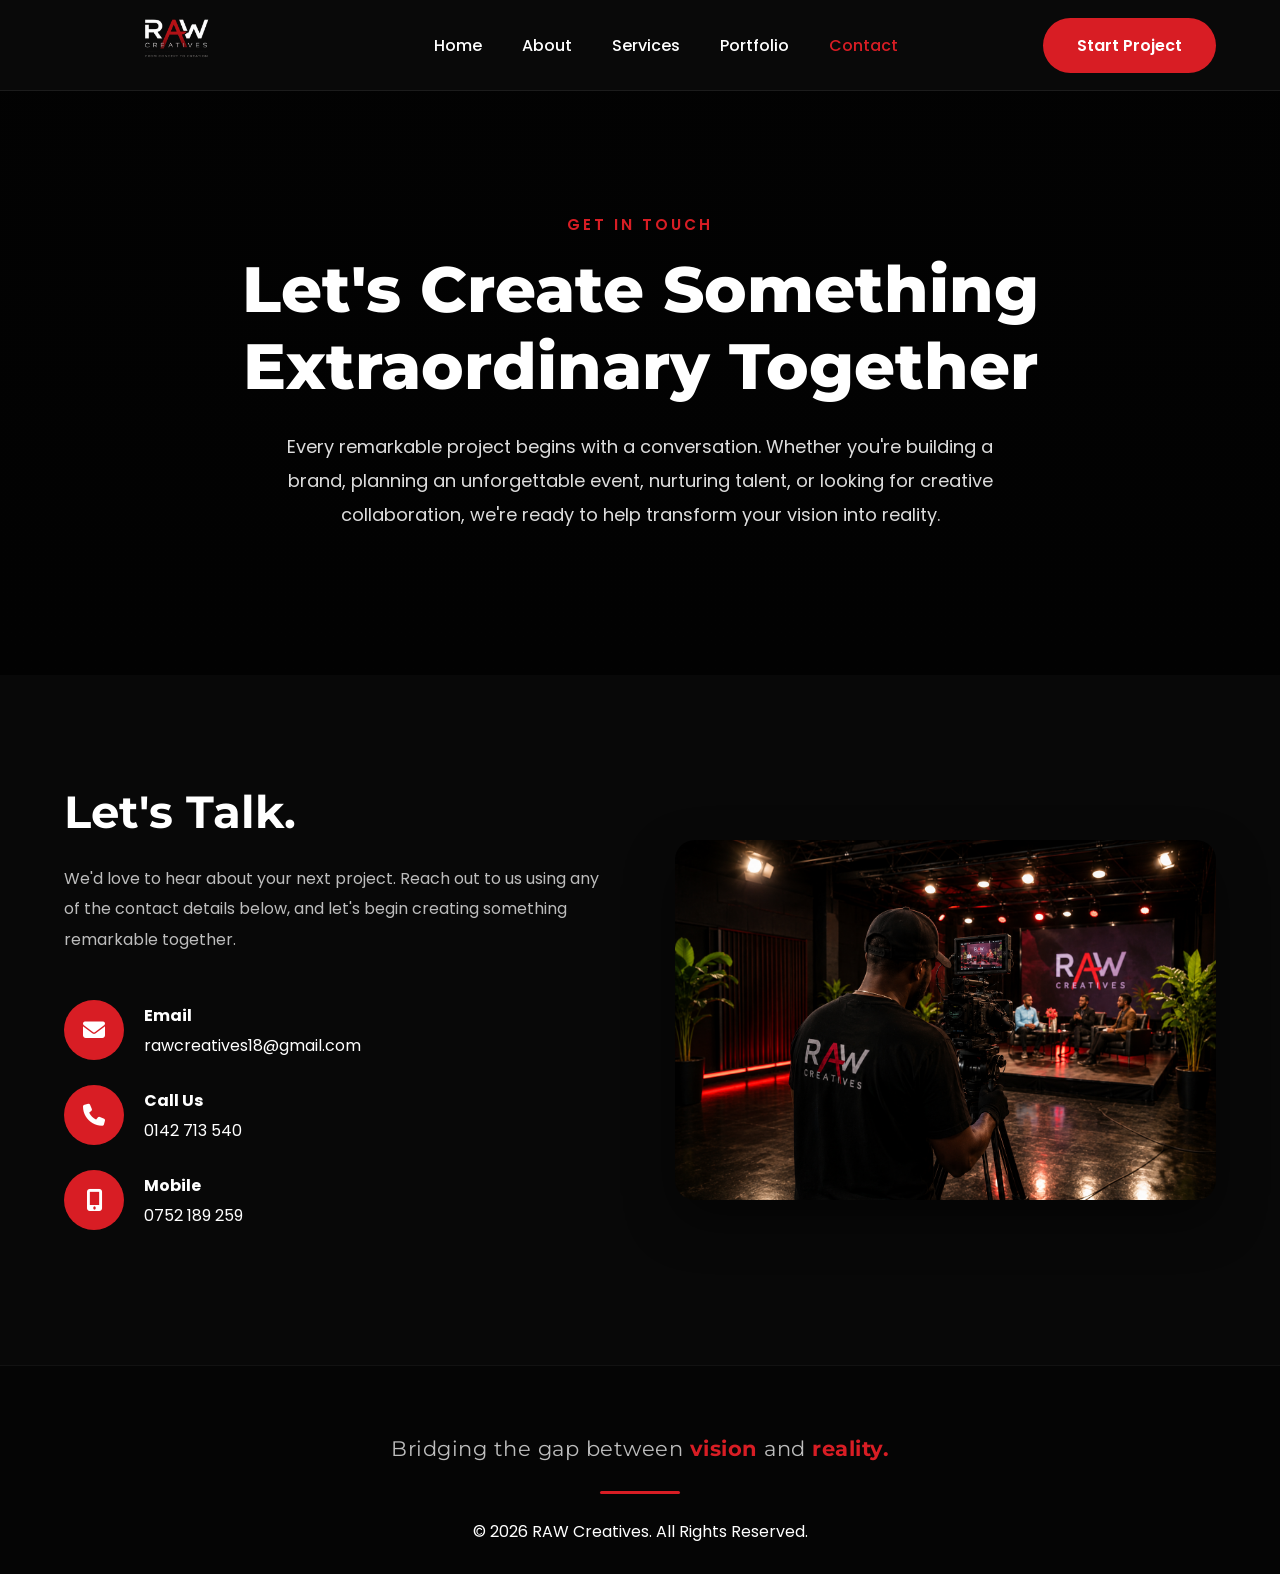
==== contact.html @ 41fe9664 "333" ====
<!DOCTYPE html>
<html lang="en">

<head>

<meta charset="UTF-8">
<meta name="viewport" content="width=device-width, initial-scale=1.0">

<title>Contact | RAW Creatives</title>

<link rel="preconnect" href="https://fonts.googleapis.com">
<link rel="preconnect" href="https://fonts.gstatic.com" crossorigin>

<link href="https://fonts.googleapis.com/css2?family=Montserrat:wght@400;500;600;700;800&family=Poppins:wght@300;400;500;600&display=swap" rel="stylesheet">

<link rel="stylesheet"
href="https://cdnjs.cloudflare.com/ajax/libs/font-awesome/6.5.2/css/all.min.css">

<style>

*{
margin:0;
padding:0;
box-sizing:border-box;
}

html{
scroll-behavior:smooth;
}

body{

font-family:'Poppins',sans-serif;
background:#080808;
color:#fff;
overflow-x:hidden;

}

.container{

width:90%;
max-width:1300px;
margin:auto;

}

/*============================
HEADER
============================*/

header{

position:fixed;
top:0;
left:0;
width:100%;
z-index:999;

background:rgba(10,10,10,.90);

backdrop-filter:blur(12px);

border-bottom:1px solid rgba(255,255,255,.08);

}

header .container{

height:90px;

display:flex;
justify-content:space-between;
align-items:center;

}

.logo img{

height:150px;

}

nav ul{

display:flex;

list-style:none;

gap:40px;

}

nav a{

text-decoration:none;

color:white;

font-weight:500;

transition:.3s;

}

nav a:hover,
nav a.active{

color:#d81d24;

}

.btn{

padding:15px 34px;

background:#d81d24;

color:#fff;

text-decoration:none;

border-radius:40px;

font-weight:600;

transition:.3s;

}

.btn:hover{

background:#fff;

color:#000;

}

.menu-btn{

display:none;

font-size:30px;

cursor:pointer;

}

/*============================
HERO
============================*/

/*==============================
PAGE HERO
==============================*/

/*==============================
PAGE HERO
==============================*/

.page-hero{

    min-height:75vh;

    display:flex;
    align-items:center;
    justify-content:center;

    padding:170px 0 100px;

    text-align:center;

    background:
        linear-gradient(
            rgba(0,0,0,.70),
            rgba(0,0,0,.75)
        ),
        url("images/contact-banner.jpg");

    background-size:cover;
    background-position:center;
    background-repeat:no-repeat;

}

.page-hero span{

    display:inline-block;

    color:#d81d24;

    letter-spacing:3px;

    text-transform:uppercase;

    font-size:.95rem;

    font-weight:600;

    margin-bottom:15px;

}

.page-hero h1{

    font-family:'Montserrat',sans-serif;

    font-size:4rem;

    font-weight:800;

    line-height:1.2;

    margin-bottom:25px;

}

.page-hero p{

    max-width:720px;

    margin:0 auto;

    color:#ddd;

    font-size:18px;

    line-height:1.9;

}

/*============================
CONTACT
============================*/

.contact{

padding:110px 0;

}

.contact-grid{

display:grid;

grid-template-columns:1fr 1fr;

gap:70px;

align-items:center;

}

.contact-info h2{

font-size:2.8rem;

font-family:'Montserrat',sans-serif;

margin-bottom:25px;

}

.contact-info p{

line-height:1.9;

color:#bdbdbd;

margin-bottom:45px;

}

.contact-box{

display:flex;

align-items:center;

gap:20px;

margin-bottom:25px;

}

.contact-box i{

width:60px;
height:60px;

display:flex;

justify-content:center;

align-items:center;

border-radius:50%;

background:#d81d24;

font-size:22px;

}

.contact-box h4{

margin-bottom:5px;

}

.contact-box a{

text-decoration:none;

color:white;

}

.contact-box a:hover{

color:#d81d24;

}

.contact-image img{

width:100%;

display:block;

border-radius:20px;

box-shadow:0 20px 50px rgba(0,0,0,.45);

transition:.5s;

}

.contact-image img:hover{

transform:scale(1.02);

}

/*============================
FOOTER
============================*/

.footer{

    background:#050505;

    padding:70px 0 30px;

    text-align:center;

    border-top:1px solid rgba(255,255,255,.05);

}

.footer-text{

    font-size:1.3rem;

    color:#bdbdbd;

    letter-spacing:.5px;

    margin-bottom:30px;

    font-family:'Montserrat',sans-serif;

}

.footer-text span{

    color:#d81d24;

    font-weight:700;

}

.footer-divider{

    width:80px;

    height:3px;

    background:#d81d24;

    margin:0 auto 25px;

    border-radius:50px;

}

/*============================
RESPONSIVE
============================*/

@media(max-width:900px){

.menu-btn{

display:block;

}

nav{

display:none;

position:absolute;

top:90px;

left:0;

width:100%;

background:#111;

}

nav.active{

display:block;

}

nav ul{

flex-direction:column;

padding:30px;

gap:25px;

}

.desktop-btn{

display:none;

}

.contact-grid{

grid-template-columns:1fr;

}

.page-hero h1{

font-size:2.8rem;

}

}

</style>

</head>

<body>

<header>

<div class="container">

<div class="logo">

<a href="index.html">

<img src="images/logo.png" alt="RAW Creatives">

</a>

</div>

<nav id="menu">

<ul>

<li><a href="index.html">Home</a></li>

<li><a href="about.html">About</a></li>

<li><a href="services.html">Services</a></li>

<li><a href="portfolio.html">Portfolio</a></li>

<li><a class="active" href="contact.html">Contact</a></li>

</ul>

</nav>

<a href="#" class="btn desktop-btn">

Start Project

</a>

<div class="menu-btn" id="menuBtn">

<i class="fas fa-bars"></i>

</div>

</div>

</header>

<section class="page-hero">

<div class="container">

<span>GET IN TOUCH</span>

<h1>

Let's Create Something Extraordinary Together

</h1>

<p>

Every remarkable project begins with a conversation. Whether you're building a brand, planning an unforgettable event, nurturing talent, or looking for creative collaboration, we're ready to help transform your vision into reality.

</p>

</div>

</section>

<section class="contact">

<div class="container">

<div class="contact-grid">

<div class="contact-info">

<h2>

Let's Talk.

</h2>

<p>

We'd love to hear about your next project. Reach out to us using any of the contact details below, and let's begin creating something remarkable together.

</p>

<div class="contact-box">

<i class="fas fa-envelope"></i>

<div>

<h4>Email</h4>

<a href="mailto:rawcreatives18@gmail.com">

rawcreatives18@gmail.com

</a>

</div>

</div>

<div class="contact-box">

<i class="fas fa-phone"></i>

<div>

<h4>Call Us</h4>

<a href="tel:0142713540">

0142 713 540

</a>

</div>

</div>

<div class="contact-box">

<i class="fas fa-mobile-alt"></i>

<div>

<h4>Mobile</h4>

<a href="tel:0752189259">

0752 189 259

</a>

</div>

</div>

</div>

<div class="contact-image">

<img src="images/contact.png" alt="Contact RAW Creatives">

</div>

</div>

</div>

</section>
<footer class="footer">

    <div class="container">

        <p class="footer-text">

            Bridging the gap between <span>vision</span> and <span>reality.</span>

        </p>

        <div class="footer-divider"></div>

        <p class="copyright">

            &copy; 2026 RAW Creatives. All Rights Reserved.

        </p>

    </div>

</footer>
<script>

const menu=document.getElementById("menu");

const menuBtn=document.getElementById("menuBtn");

menuBtn.onclick=function(){

menu.classList.toggle("active");

}

</script>

</body>

</html>
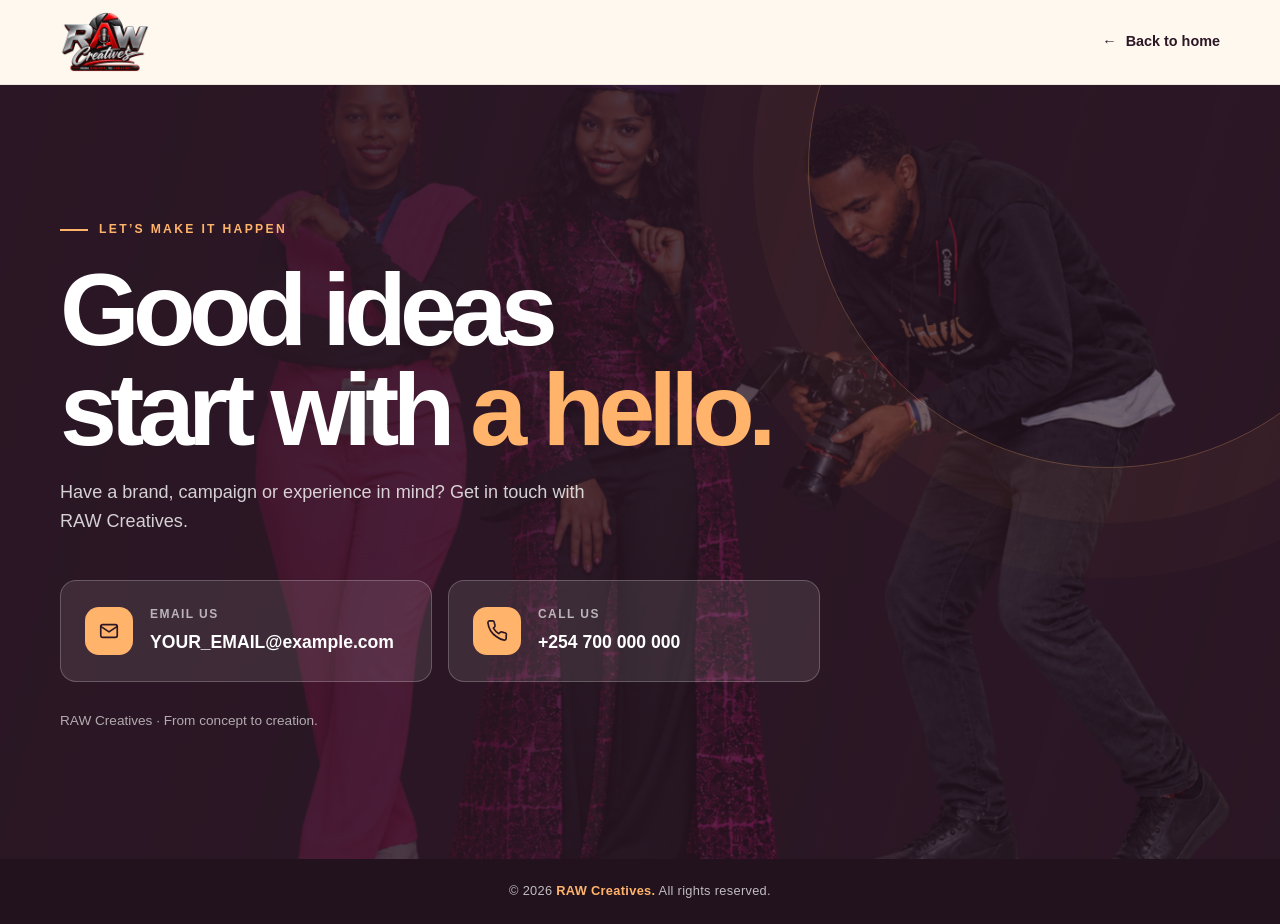
==== commit 534a1698: "505" ====
--- a/contact.html
+++ b/contact.html
@@ -1,661 +1,295 @@
 <!DOCTYPE html>
 <html lang="en">
-
 <head>
-
-<meta charset="UTF-8">
-<meta name="viewport" content="width=device-width, initial-scale=1.0">
-
-<title>Contact | RAW Creatives</title>
-
-<link rel="preconnect" href="https://fonts.googleapis.com">
-<link rel="preconnect" href="https://fonts.gstatic.com" crossorigin>
-
-<link href="https://fonts.googleapis.com/css2?family=Montserrat:wght@400;500;600;700;800&family=Poppins:wght@300;400;500;600&display=swap" rel="stylesheet">
-
-<link rel="stylesheet"
-href="https://cdnjs.cloudflare.com/ajax/libs/font-awesome/6.5.2/css/all.min.css">
-
-<style>
-
-*{
-margin:0;
-padding:0;
-box-sizing:border-box;
-}
-
-html{
-scroll-behavior:smooth;
-}
-
-body{
-
-font-family:'Poppins',sans-serif;
-background:#080808;
-color:#fff;
-overflow-x:hidden;
-
-}
-
-.container{
-
-width:90%;
-max-width:1300px;
-margin:auto;
-
-}
-
-/*============================
-HEADER
-============================*/
-
-header{
-
-position:fixed;
-top:0;
-left:0;
-width:100%;
-z-index:999;
-
-background:rgba(10,10,10,.90);
-
-backdrop-filter:blur(12px);
-
-border-bottom:1px solid rgba(255,255,255,.08);
-
-}
-
-header .container{
-
-height:90px;
-
-display:flex;
-justify-content:space-between;
-align-items:center;
-
-}
-
-.logo img{
-
-height:150px;
-
-}
-
-nav ul{
-
-display:flex;
-
-list-style:none;
-
-gap:40px;
-
-}
-
-nav a{
-
-text-decoration:none;
-
-color:white;
-
-font-weight:500;
-
-transition:.3s;
-
-}
-
-nav a:hover,
-nav a.active{
-
-color:#d81d24;
-
-}
-
-.btn{
-
-padding:15px 34px;
-
-background:#d81d24;
-
-color:#fff;
-
-text-decoration:none;
-
-border-radius:40px;
-
-font-weight:600;
-
-transition:.3s;
-
-}
-
-.btn:hover{
-
-background:#fff;
-
-color:#000;
-
-}
-
-.menu-btn{
-
-display:none;
-
-font-size:30px;
-
-cursor:pointer;
-
-}
-
-/*============================
-HERO
-============================*/
-
-/*==============================
-PAGE HERO
-==============================*/
-
-/*==============================
-PAGE HERO
-==============================*/
-
-.page-hero{
-
-    min-height:75vh;
-
-    display:flex;
-    align-items:center;
-    justify-content:center;
-
-    padding:170px 0 100px;
-
-    text-align:center;
-
-    background:
-        linear-gradient(
-            rgba(0,0,0,.70),
-            rgba(0,0,0,.75)
-        ),
-        url("images/contact-banner.jpg");
-
-    background-size:cover;
-    background-position:center;
-    background-repeat:no-repeat;
-
-}
-
-.page-hero span{
-
-    display:inline-block;
-
-    color:#d81d24;
-
-    letter-spacing:3px;
-
-    text-transform:uppercase;
-
-    font-size:.95rem;
-
-    font-weight:600;
-
-    margin-bottom:15px;
-
-}
-
-.page-hero h1{
-
-    font-family:'Montserrat',sans-serif;
-
-    font-size:4rem;
-
-    font-weight:800;
-
-    line-height:1.2;
-
-    margin-bottom:25px;
-
-}
-
-.page-hero p{
-
-    max-width:720px;
-
-    margin:0 auto;
-
-    color:#ddd;
-
-    font-size:18px;
-
-    line-height:1.9;
-
-}
-
-/*============================
-CONTACT
-============================*/
-
-.contact{
-
-padding:110px 0;
-
-}
-
-.contact-grid{
-
-display:grid;
-
-grid-template-columns:1fr 1fr;
-
-gap:70px;
-
-align-items:center;
-
-}
-
-.contact-info h2{
-
-font-size:2.8rem;
-
-font-family:'Montserrat',sans-serif;
-
-margin-bottom:25px;
-
-}
-
-.contact-info p{
-
-line-height:1.9;
-
-color:#bdbdbd;
-
-margin-bottom:45px;
-
-}
-
-.contact-box{
-
-display:flex;
-
-align-items:center;
-
-gap:20px;
-
-margin-bottom:25px;
-
-}
-
-.contact-box i{
-
-width:60px;
-height:60px;
-
-display:flex;
-
-justify-content:center;
-
-align-items:center;
-
-border-radius:50%;
-
-background:#d81d24;
-
-font-size:22px;
-
-}
-
-.contact-box h4{
-
-margin-bottom:5px;
-
-}
-
-.contact-box a{
-
-text-decoration:none;
-
-color:white;
-
-}
-
-.contact-box a:hover{
-
-color:#d81d24;
-
-}
-
-.contact-image img{
-
-width:100%;
-
-display:block;
-
-border-radius:20px;
-
-box-shadow:0 20px 50px rgba(0,0,0,.45);
-
-transition:.5s;
-
-}
-
-.contact-image img:hover{
-
-transform:scale(1.02);
-
-}
-
-/*============================
-FOOTER
-============================*/
-
-.footer{
-
-    background:#050505;
-
-    padding:70px 0 30px;
-
-    text-align:center;
-
-    border-top:1px solid rgba(255,255,255,.05);
-
-}
-
-.footer-text{
-
-    font-size:1.3rem;
-
-    color:#bdbdbd;
-
-    letter-spacing:.5px;
-
-    margin-bottom:30px;
-
-    font-family:'Montserrat',sans-serif;
-
-}
-
-.footer-text span{
-
-    color:#d81d24;
-
-    font-weight:700;
-
-}
-
-.footer-divider{
-
-    width:80px;
-
-    height:3px;
-
-    background:#d81d24;
-
-    margin:0 auto 25px;
-
-    border-radius:50px;
-
-}
-
-/*============================
-RESPONSIVE
-============================*/
-
-@media(max-width:900px){
-
-.menu-btn{
-
-display:block;
-
-}
-
-nav{
-
-display:none;
-
-position:absolute;
-
-top:90px;
-
-left:0;
-
-width:100%;
-
-background:#111;
-
-}
-
-nav.active{
-
-display:block;
-
-}
-
-nav ul{
-
-flex-direction:column;
-
-padding:30px;
-
-gap:25px;
-
-}
-
-.desktop-btn{
-
-display:none;
-
-}
-
-.contact-grid{
-
-grid-template-columns:1fr;
-
-}
-
-.page-hero h1{
-
-font-size:2.8rem;
-
-}
-
-}
-
-</style>
-
+  <meta charset="UTF-8">
+  <meta name="viewport" content="width=device-width, initial-scale=1">
+  <meta name="theme-color" content="#2b1725">
+  <meta name="description" content="Contact RAW Creatives — From concept to creation.">
+  <title>Contact | RAW Creatives</title>
+  <style>
+    :root {
+      --cream: #fff8ef;
+      --cream-deep: #f5e5d7;
+      --terracotta: #e4512b;
+      --terracotta-dark: #b93a20;
+      --plum: #2b1725;
+      --plum-soft: #412637;
+      --muted: #74656c;
+      --white: #fff;
+      --max-width: 1160px;
+    }
+
+    *, *::before, *::after { box-sizing: border-box; }
+    html { scroll-behavior: smooth; }
+    body {
+      margin: 0;
+      min-height: 100vh;
+      display: flex;
+      flex-direction: column;
+      color: var(--plum);
+      background: var(--cream);
+      font-family: Inter, "Segoe UI", Roboto, Arial, sans-serif;
+      line-height: 1.6;
+    }
+    a { color: inherit; text-decoration: none; }
+    .container { width: min(var(--max-width), calc(100% - 48px)); margin-inline: auto; }
+
+    .topbar {
+      position: relative;
+      z-index: 2;
+      background: rgba(255,248,239,.94);
+      border-bottom: 1px solid rgba(43,23,37,.09);
+      backdrop-filter: blur(14px);
+    }
+    .topbar-inner {
+      min-height: 84px;
+      display: flex;
+      align-items: center;
+      justify-content: space-between;
+      gap: 24px;
+    }
+    .brand { display: inline-flex; align-items: center; }
+    .brand img { width: 190px; max-height: 60px; object-fit: contain; object-position: left center; }
+    .back-link {
+      display: inline-flex;
+      align-items: center;
+      gap: 9px;
+      font-size: .9rem;
+      font-weight: 750;
+      color: var(--plum);
+      transition: color .25s ease, transform .25s ease;
+    }
+    .back-link:hover { color: var(--terracotta); transform: translateX(-3px); }
+
+    main { flex: 1; display: flex; align-items: stretch; }
+    .contact-hero {
+      position: relative;
+      isolation: isolate;
+      overflow: hidden;
+      display: grid;
+      align-items: center;
+      width: 100%;
+      min-height: min(760px, calc(100vh - 150px));
+      padding: clamp(70px, 10vw, 130px) 0;
+      background: var(--plum);
+      color: var(--white);
+    }
+    .contact-hero::before {
+      content: "";
+      position: absolute;
+      inset: 0;
+      z-index: -2;
+      background:
+        linear-gradient(105deg, rgba(43,23,37,.95) 0%, rgba(43,23,37,.83) 48%, rgba(43,23,37,.55) 100%),
+        url("images/images/Teamraw.png") center 45% / cover no-repeat;
+      transform: scale(1.04);
+      animation: background-arrive 1.2s ease-out both;
+    }
+    .contact-hero::after {
+      content: "";
+      position: absolute;
+      z-index: -1;
+      width: min(48vw, 600px);
+      aspect-ratio: 1;
+      right: -10%;
+      top: -28%;
+      border: 1px solid rgba(255,179,107,.28);
+      border-radius: 50%;
+      box-shadow: 0 0 0 55px rgba(255,179,107,.035), 0 0 0 110px rgba(255,179,107,.025);
+      pointer-events: none;
+    }
+    .contact-content { max-width: 850px; position: relative; }
+    .eyebrow {
+      display: inline-flex;
+      align-items: center;
+      gap: 11px;
+      color: #ffb36b;
+      font-size: .76rem;
+      font-weight: 800;
+      letter-spacing: .19em;
+      text-transform: uppercase;
+      animation: rise-in .7s .1s both;
+    }
+    .eyebrow::before { content: ""; width: 28px; height: 2px; background: #ffb36b; }
+    h1 {
+      max-width: 800px;
+      margin: 20px 0 18px;
+      font-size: clamp(3.1rem, 8vw, 6.8rem);
+      line-height: .98;
+      letter-spacing: -.065em;
+      font-weight: 850;
+      animation: rise-in .8s .2s both;
+    }
+    h1 span { color: #ffb36b; }
+    .intro {
+      max-width: 540px;
+      margin: 0 0 44px;
+      color: rgba(255,255,255,.8);
+      font-size: clamp(1rem, 1.6vw, 1.13rem);
+      animation: rise-in .8s .3s both;
+    }
+    .contact-details {
+      display: grid;
+      grid-template-columns: repeat(2, minmax(0, 1fr));
+      gap: 16px;
+      max-width: 760px;
+      animation: rise-in .8s .4s both;
+    }
+    .contact-card {
+      min-width: 0;
+      display: flex;
+      align-items: center;
+      gap: 17px;
+      padding: 24px;
+      border: 1px solid rgba(255,255,255,.22);
+      border-radius: 16px;
+      background: rgba(255,255,255,.09);
+      backdrop-filter: blur(12px);
+      transition: transform .3s ease, background .3s ease, border-color .3s ease;
+    }
+    .contact-card:hover {
+      transform: translateY(-6px);
+      background: rgba(255,255,255,.15);
+      border-color: rgba(255,179,107,.7);
+    }
+    .contact-icon {
+      flex: 0 0 48px;
+      width: 48px;
+      height: 48px;
+      display: grid;
+      place-items: center;
+      border-radius: 14px;
+      color: var(--plum);
+      background: #ffb36b;
+    }
+    .contact-icon svg { width: 22px; height: 22px; }
+    .contact-label {
+      display: block;
+      margin-bottom: 4px;
+      color: rgba(255,255,255,.65);
+      font-size: .75rem;
+      font-weight: 800;
+      letter-spacing: .12em;
+      text-transform: uppercase;
+    }
+    .contact-value {
+      display: block;
+      overflow-wrap: anywhere;
+      color: var(--white);
+      font-size: clamp(.95rem, 1.6vw, 1.1rem);
+      font-weight: 700;
+    }
+    .contact-card a:hover .contact-value { color: #ffcf9e; }
+    .contact-note {
+      margin: 28px 0 0;
+      color: rgba(255,255,255,.64);
+      font-size: .85rem;
+      animation: rise-in .8s .5s both;
+    }
+
+    footer {
+      padding: 22px 0;
+      color: rgba(255,255,255,.72);
+      background: #21121d;
+      text-align: center;
+    }
+    .copyright { margin: 0; font-size: .8rem; letter-spacing: .025em; }
+    .copyright strong { color: #ffb36b; font-weight: 700; }
+
+    @keyframes rise-in {
+      from { opacity: 0; transform: translateY(22px); }
+      to { opacity: 1; transform: translateY(0); }
+    }
+    @keyframes background-arrive {
+      from { opacity: .5; transform: scale(1.1); }
+      to { opacity: 1; transform: scale(1.04); }
+    }
+    @media (max-width: 640px) {
+      .container { width: min(100% - 32px, var(--max-width)); }
+      .topbar-inner { min-height: 72px; }
+      .brand img { width: 150px; max-height: 48px; }
+      .contact-hero { min-height: auto; padding: 78px 0 84px; }
+      .contact-hero::before {
+        background:
+          linear-gradient(105deg, rgba(43,23,37,.94), rgba(43,23,37,.82)),
+          url("images/images/Teamraw.png") center / cover no-repeat;
+      }
+      h1 { font-size: clamp(3rem, 14vw, 5rem); }
+      .intro { margin-bottom: 32px; }
+      .contact-details { grid-template-columns: 1fr; gap: 12px; }
+      .contact-card { padding: 19px; }
+      .contact-hero::after { width: 85vw; right: -45%; top: -10%; }
+    }
+    @media (prefers-reduced-motion: reduce) {
+      *, *::before, *::after {
+        scroll-behavior: auto !important;
+        animation-duration: .01ms !important;
+        animation-iteration-count: 1 !important;
+        transition-duration: .01ms !important;
+      }
+    }
+  </style>
 </head>
-
 <body>
-
-<header>
-
-<div class="container">
-
-<div class="logo">
-
-<a href="index.html">
-
-<img src="images/logo.png" alt="RAW Creatives">
-
-</a>
-
-</div>
-
-<nav id="menu">
-
-<ul>
-
-<li><a href="index.html">Home</a></li>
-
-<li><a href="about.html">About</a></li>
-
-<li><a href="services.html">Services</a></li>
-
-<li><a href="portfolio.html">Portfolio</a></li>
-
-<li><a class="active" href="contact.html">Contact</a></li>
-
-</ul>
-
-</nav>
-
-<a href="#" class="btn desktop-btn">
-
-Start Project
-
-</a>
-
-<div class="menu-btn" id="menuBtn">
-
-<i class="fas fa-bars"></i>
-
-</div>
-
-</div>
-
-</header>
-
-<section class="page-hero">
-
-<div class="container">
-
-<span>GET IN TOUCH</span>
-
-<h1>
-
-Let's Create Something Extraordinary Together
-
-</h1>
-
-<p>
-
-Every remarkable project begins with a conversation. Whether you're building a brand, planning an unforgettable event, nurturing talent, or looking for creative collaboration, we're ready to help transform your vision into reality.
-
-</p>
-
-</div>
-
-</section>
-
-<section class="contact">
-
-<div class="container">
-
-<div class="contact-grid">
-
-<div class="contact-info">
-
-<h2>
-
-Let's Talk.
-
-</h2>
-
-<p>
-
-We'd love to hear about your next project. Reach out to us using any of the contact details below, and let's begin creating something remarkable together.
-
-</p>
-
-<div class="contact-box">
-
-<i class="fas fa-envelope"></i>
-
-<div>
-
-<h4>Email</h4>
-
-<a href="mailto:rawcreatives18@gmail.com">
-
-rawcreatives18@gmail.com
-
-</a>
-
-</div>
-
-</div>
-
-<div class="contact-box">
-
-<i class="fas fa-phone"></i>
-
-<div>
-
-<h4>Call Us</h4>
-
-<a href="tel:0142713540">
-
-0142 713 540
-
-</a>
-
-</div>
-
-</div>
-
-<div class="contact-box">
-
-<i class="fas fa-mobile-alt"></i>
-
-<div>
-
-<h4>Mobile</h4>
-
-<a href="tel:0752189259">
-
-0752 189 259
-
-</a>
-
-</div>
-
-</div>
-
-</div>
-
-<div class="contact-image">
-
-<img src="images/contact.png" alt="Contact RAW Creatives">
-
-</div>
-
-</div>
-
-</div>
-
-</section>
-<footer class="footer">
-
+  <header class="topbar">
+    <div class="container topbar-inner">
+      <a class="brand" href="index.html" aria-label="RAW Creatives home">
+        <img src="images/images/Rawlogo.png" alt="RAW Creatives — From Concept to Creation">
+      </a>
+      <a class="back-link" href="index.html"><span aria-hidden="true">←</span> Back to home</a>
+    </div>
+  </header>
+
+  <main>
+    <section class="contact-hero" aria-labelledby="contact-title">
+      <div class="container">
+        <div class="contact-content">
+          <span class="eyebrow">Let’s make it happen</span>
+          <h1 id="contact-title">Good ideas<br>start with <span>a hello.</span></h1>
+          <p class="intro">Have a brand, campaign or experience in mind? Get in touch with RAW Creatives.</p>
+
+          <div class="contact-details">
+            <a class="contact-card" href="mailto:YOUR_EMAIL@example.com" aria-label="Email RAW Creatives">
+              <span class="contact-icon" aria-hidden="true">
+                <svg viewBox="0 0 24 24" fill="none" stroke="currentColor" stroke-width="1.8" stroke-linecap="round" stroke-linejoin="round">
+                  <rect x="3" y="5" width="18" height="14" rx="2"></rect>
+                  <path d="m3 7 9 6 9-6"></path>
+                </svg>
+              </span>
+              <span>
+                <span class="contact-label">Email us</span>
+                <span class="contact-value">YOUR_EMAIL@example.com</span>
+              </span>
+            </a>
+
+            <a class="contact-card" href="tel:+254700000000" aria-label="Call RAW Creatives">
+              <span class="contact-icon" aria-hidden="true">
+                <svg viewBox="0 0 24 24" fill="none" stroke="currentColor" stroke-width="1.8" stroke-linecap="round" stroke-linejoin="round">
+                  <path d="M22 16.92v3a2 2 0 0 1-2.18 2A19.8 19.8 0 0 1 11.2 18a19.5 19.5 0 0 1-6-6A19.8 19.8 0 0 1 2.09 3.18 2 2 0 0 1 4.08 1h3a2 2 0 0 1 2 1.72c.12.96.35 1.9.68 2.8a2 2 0 0 1-.45 2.11L8.04 8.9a16 16 0 0 0 6 6l1.27-1.27a2 2 0 0 1 2.11-.45c.9.33 1.84.56 2.8.68A2 2 0 0 1 22 16.92z"></path>
+                </svg>
+              </span>
+              <span>
+                <span class="contact-label">Call us</span>
+                <span class="contact-value">+254 700 000 000</span>
+              </span>
+            </a>
+
+            <!-- Duplicate the contact-card block above if you have another phone number. -->
+          </div>
+          <p class="contact-note">RAW Creatives · From concept to creation.</p>
+        </div>
+      </div>
+    </section>
+  </main>
+
+  <footer>
     <div class="container">
-
-        <p class="footer-text">
-
-            Bridging the gap between <span>vision</span> and <span>reality.</span>
-
-        </p>
-
-        <div class="footer-divider"></div>
-
-        <p class="copyright">
-
-            &copy; 2026 RAW Creatives. All Rights Reserved.
-
-        </p>
-
+      <p class="copyright">© <span id="year">2026</span> <strong>RAW Creatives.</strong> All rights reserved.</p>
     </div>
-
-</footer>
-<script>
-
-const menu=document.getElementById("menu");
-
-const menuBtn=document.getElementById("menuBtn");
-
-menuBtn.onclick=function(){
-
-menu.classList.toggle("active");
-
-}
-
-</script>
-
+  </footer>
+
+  <script>
+    document.getElementById("year").textContent = new Date().getFullYear();
+  </script>
 </body>
-
 </html>
